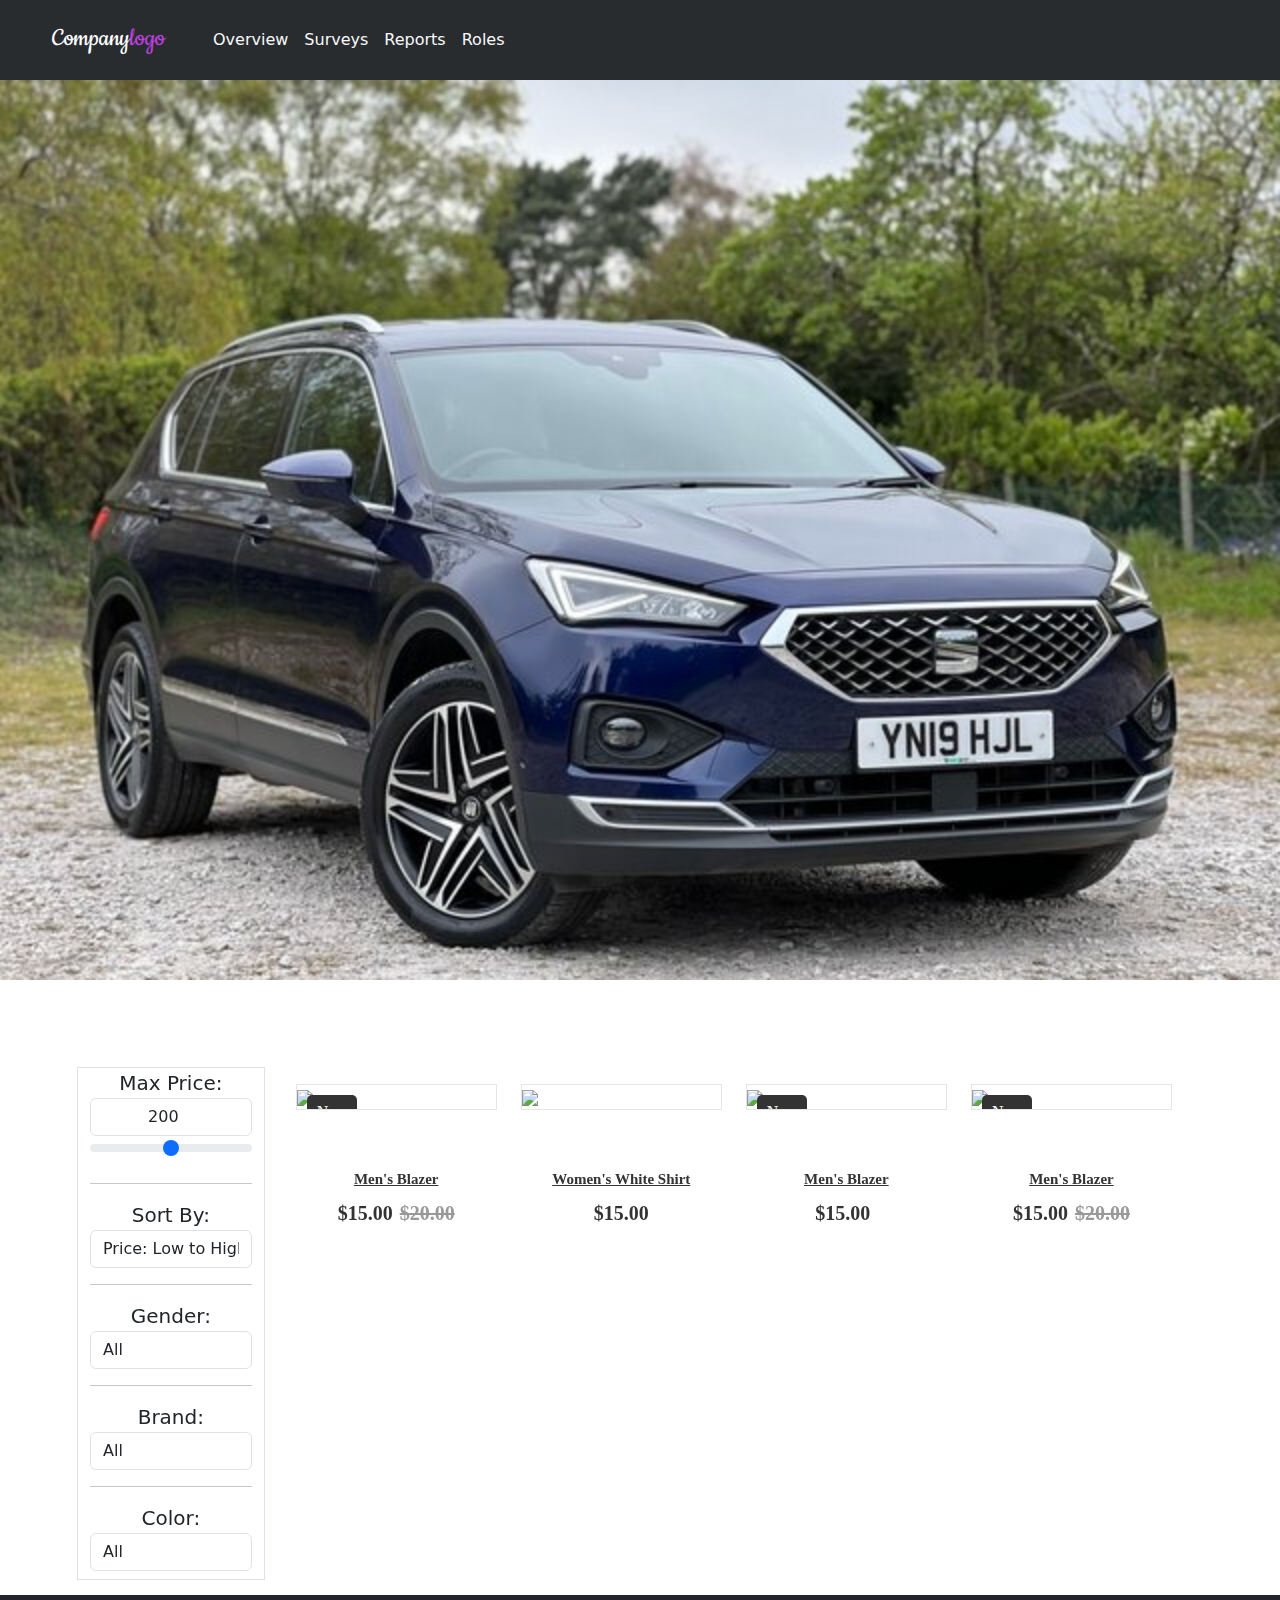
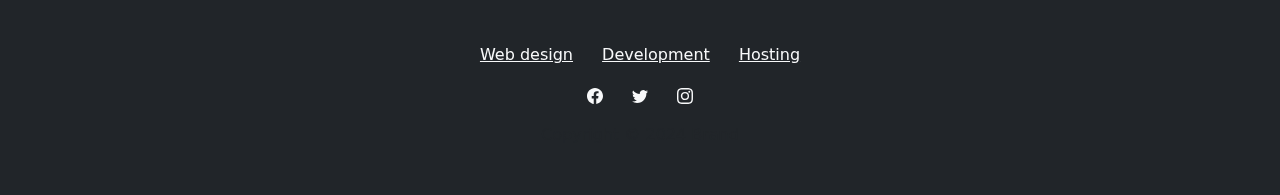
==== index.html @ 3baed70a "la til alle filene fra BootStrap Studio" ====
<!DOCTYPE html>
<html data-bs-theme="light" lang="en">

<head>
    <meta charset="utf-8">
    <meta name="viewport" content="width=device-width, initial-scale=1.0, shrink-to-fit=no">
    <title>Untitled</title>
    <link rel="stylesheet" href="assets/bootstrap/css/bootstrap.min.css">
    <link rel="stylesheet" href="https://fonts.googleapis.com/css?family=Cookie">
    <link rel="stylesheet" href="assets/css/swiper-icons.css">
    <link rel="stylesheet" href="assets/css/canito-detalle-producto.css">
    <link rel="stylesheet" href="assets/css/Footer-Dark-icons.css">
    <link rel="stylesheet" href="assets/css/Pretty-Header-.css">
    <link rel="stylesheet" href="assets/css/shopping-ecommerce-products.css">
    <link rel="stylesheet" href="assets/css/Simple-Slider-swiper-bundle.min.css">
    <link rel="stylesheet" href="assets/css/Simple-Slider.css">
    <link rel="stylesheet" href="assets/css/Video-Parallax-Background-video-parallax.css">
</head>

<body>
    <nav class="navbar navbar-expand-md custom-header navbar-light">
        <div class="container-fluid">
            <div><a class="navbar-brand" href="index.html">Company<span>logo </span> </a><button data-bs-toggle="collapse" class="navbar-toggler" data-bs-target="#navbar-collapse"><span class="visually-hidden">Toggle navigation</span><span class="navbar-toggler-icon"></span></button></div>
            <div class="collapse navbar-collapse" id="navbar-collapse">
                <ul class="navbar-nav links">
                    <li class="nav-item"><a class="nav-link link-light" href="untitled.html" style="color: var(--bs-navbar-color);">Overview </a></li>
                    <li class="nav-item"><a class="nav-link link-light" href="#">Surveys </a></li>
                    <li class="nav-item"><a class="nav-link link-light" href="#"> Reports</a></li>
                    <li class="nav-item"><a class="nav-link link-light custom-navbar" href="#"> Roles</a></li>
                </ul>
                <ul class="navbar-nav ms-auto"></ul>
            </div>
        </div>
    </nav>
    <div class="container-fluid text-center d-lg-flex d-flex justify-content-center align-items-center align-content-center align-items-lg-center video-parallax-container" style="background: url(&quot;assets/img/bil.jpg&quot;) no-repeat;background-size: cover;">
        <div class="col-6 col-lg-6 offset-lg-0">
            <p></p>
        </div><video autoplay="" loop="" muted="">
            <source src="http://thenewcode.com/assets/videos/polina.mp4" type="video/mp4" wp-acf="[{'type':'url','name':'video','label':'Video','wrapper':{'width':30}}]" wp-attr="[{'target':'src','replace':'%1'}]">
        </video>
    </div>
    <div class="container mtr-5 mb-2">
        <div class="row">
            <div class="col-md-2 col-12 border">
                <p class="lead text-center mb-0">Max Price:</p><input type="number" class="form-control text-center" value="200"><input class="form-range w-100" type="range" min="0" max="200">
                <hr>
                <p class="lead text-center mb-0">Sort By:</p><select class="form-control" name="sort">
                    <option value="all" selected="">Price: Low to High</option>
                    <option value="reviews">Reviews</option>
                    <option value="price_high">Price: High to Low</option>
                    <option value="newest">Newest Arrivals</option>
                </select>
                <hr>
                <p class="lead text-center mb-0">Gender:</p><select class="form-control" name="gender">
                    <option value="all" selected="">All</option>
                    <option value="male">Male</option>
                    <option value="female">Female</option>
                    <option value="unisex">Unisex</option>
                </select>
                <hr>
                <p class="lead text-center mb-0">Brand:</p><select class="form-control" name="brand">
                    <option value="all" selected="">All</option>
                    <option value="Nike">Nike</option>
                </select>
                <hr>
                <p class="lead text-center mb-0">Color:</p><select class="form-control mb-2" name="color">
                    <option value="all" selected="">All</option>
                    <option value="orange">Orange</option>
                </select>
            </div>
            <div class="col-md-10 col-12">
                <div class="shopping-grid">
                    <div class="container">
                        <div class="row">
                            <div class="col-md-3 col-sm-6">
                                <div class="product-grid7">
                                    <div class="product-image7"><a href="#"><img src="img-1.jpg" class="pic-1"><img src="img-2.jpg" class="pic-2"></a>
                                        <ul class="social">
                                            <li><a class="fa fa-search"></a></li>
                                            <li><a class="fa fa-shopping-bag"></a></li>
                                            <li><a class="fa fa-shopping-cart"></a></li>
                                        </ul><span class="product-new-label">New</span>
                                    </div>
                                    <div class="product-content">
                                        <h3 class="title"><a href="#">Men's Blazer</a></h3>
                                        <ul class="rating">
                                            <li class="fa fa-star"></li>
                                            <li class="fa fa-star"></li>
                                            <li class="fa fa-star"></li>
                                            <li class="fa fa-star"></li>
                                            <li class="fa fa-star"></li>
                                        </ul>
                                        <div class="price"><span>$15.00</span><span>$20.00</span></div>
                                    </div>
                                </div>
                            </div>
                            <div class="col-md-3 col-sm-6">
                                <div class="product-grid7">
                                    <div class="product-image7"><a href="#"><img src="img-3.jpg" class="pic-1"><img src="img-4.jpg" class="pic-2"></a>
                                        <ul class="social">
                                            <li><a class="fa fa-search"></a></li>
                                            <li><a class="fa fa-shopping-bag"></a></li>
                                            <li><a class="fa fa-shopping-cart"></a></li>
                                        </ul>
                                    </div>
                                    <div class="product-content">
                                        <h3 class="title"><a href="#">Women's White Shirt</a></h3>
                                        <ul class="rating">
                                            <li class="fa fa-star"></li>
                                            <li class="fa fa-star"></li>
                                            <li class="fa fa-star"></li>
                                            <li class="fa fa-star"></li>
                                            <li class="fa fa-star"></li>
                                        </ul>
                                        <div class="price"><span>$15.00</span></div>
                                    </div>
                                </div>
                            </div>
                            <div class="col-md-3 col-sm-6">
                                <div class="product-grid7">
                                    <div class="product-image7"><a href="#"><img src="img-5.jpg" class="pic-1"><img src="img-6.jpg" class="pic-2"></a>
                                        <ul class="social">
                                            <li><a class="fa fa-search"></a></li>
                                            <li><a class="fa fa-shopping-bag"></a></li>
                                            <li><a class="fa fa-shopping-cart"></a></li>
                                        </ul><span class="product-new-label">New</span>
                                    </div>
                                    <div class="product-content">
                                        <h3 class="title"><a href="#">Men's Blazer</a></h3>
                                        <ul class="rating">
                                            <li class="fa fa-star"></li>
                                            <li class="fa fa-star"></li>
                                            <li class="fa fa-star"></li>
                                            <li class="fa fa-star"></li>
                                            <li class="fa fa-star"></li>
                                        </ul>
                                        <div class="price"><span>$15.00</span><span></span></div>
                                    </div>
                                </div>
                            </div>
                            <div class="col-md-3 col-sm-6">
                                <div class="product-grid7">
                                    <div class="product-image7"><a href="#"><img src="img-7.jpg" class="pic-1"><img src="img-8.jpg" class="pic-2"></a>
                                        <ul class="social">
                                            <li><a class="fa fa-search"></a></li>
                                            <li><a class="fa fa-shopping-bag"></a></li>
                                            <li><a class="fa fa-shopping-cart"></a></li>
                                        </ul><span class="product-new-label">New</span>
                                    </div>
                                    <div class="product-content">
                                        <h3 class="title"><a href="#">Men's Blazer</a></h3>
                                        <ul class="rating">
                                            <li class="fa fa-star"></li>
                                            <li class="fa fa-star"></li>
                                            <li class="fa fa-star"></li>
                                            <li class="fa fa-star"></li>
                                            <li class="fa fa-star"></li>
                                        </ul>
                                        <div class="price"><span>$15.00</span><span>$20.00</span></div>
                                    </div>
                                </div>
                            </div>
                        </div>
                    </div>
                </div>
            </div>
        </div>
    </div>
    <footer class="text-center bg-dark">
        <div class="container text-white py-4 py-lg-5">
            <ul class="list-inline">
                <li class="list-inline-item me-4"><a class="link-light" href="#">Web design</a></li>
                <li class="list-inline-item me-4"><a class="link-light" href="#">Development</a></li>
                <li class="list-inline-item"><a class="link-light" href="#">Hosting</a></li>
            </ul>
            <ul class="list-inline">
                <li class="list-inline-item me-4"><svg xmlns="http://www.w3.org/2000/svg" width="1em" height="1em" fill="currentColor" viewBox="0 0 16 16" class="bi bi-facebook text-light">
                        <path d="M16 8.049c0-4.446-3.582-8.05-8-8.05C3.58 0-.002 3.603-.002 8.05c0 4.017 2.926 7.347 6.75 7.951v-5.625h-2.03V8.05H6.75V6.275c0-2.017 1.195-3.131 3.022-3.131.876 0 1.791.157 1.791.157v1.98h-1.009c-.993 0-1.303.621-1.303 1.258v1.51h2.218l-.354 2.326H9.25V16c3.824-.604 6.75-3.934 6.75-7.951"></path>
                    </svg></li>
                <li class="list-inline-item me-4"><svg xmlns="http://www.w3.org/2000/svg" width="1em" height="1em" fill="currentColor" viewBox="0 0 16 16" class="bi bi-twitter text-light">
                        <path d="M5.026 15c6.038 0 9.341-5.003 9.341-9.334 0-.14 0-.282-.006-.422A6.685 6.685 0 0 0 16 3.542a6.658 6.658 0 0 1-1.889.518 3.301 3.301 0 0 0 1.447-1.817 6.533 6.533 0 0 1-2.087.793A3.286 3.286 0 0 0 7.875 6.03a9.325 9.325 0 0 1-6.767-3.429 3.289 3.289 0 0 0 1.018 4.382A3.323 3.323 0 0 1 .64 6.575v.045a3.288 3.288 0 0 0 2.632 3.218 3.203 3.203 0 0 1-.865.115 3.23 3.23 0 0 1-.614-.057 3.283 3.283 0 0 0 3.067 2.277A6.588 6.588 0 0 1 .78 13.58a6.32 6.32 0 0 1-.78-.045A9.344 9.344 0 0 0 5.026 15"></path>
                    </svg></li>
                <li class="list-inline-item"><svg xmlns="http://www.w3.org/2000/svg" width="1em" height="1em" fill="currentColor" viewBox="0 0 16 16" class="bi bi-instagram text-light">
                        <path d="M8 0C5.829 0 5.556.01 4.703.048 3.85.088 3.269.222 2.76.42a3.917 3.917 0 0 0-1.417.923A3.927 3.927 0 0 0 .42 2.76C.222 3.268.087 3.85.048 4.7.01 5.555 0 5.827 0 8.001c0 2.172.01 2.444.048 3.297.04.852.174 1.433.372 1.942.205.526.478.972.923 1.417.444.445.89.719 1.416.923.51.198 1.09.333 1.942.372C5.555 15.99 5.827 16 8 16s2.444-.01 3.298-.048c.851-.04 1.434-.174 1.943-.372a3.916 3.916 0 0 0 1.416-.923c.445-.445.718-.891.923-1.417.197-.509.332-1.09.372-1.942C15.99 10.445 16 10.173 16 8s-.01-2.445-.048-3.299c-.04-.851-.175-1.433-.372-1.941a3.926 3.926 0 0 0-.923-1.417A3.911 3.911 0 0 0 13.24.42c-.51-.198-1.092-.333-1.943-.372C10.443.01 10.172 0 7.998 0h.003zm-.717 1.442h.718c2.136 0 2.389.007 3.232.046.78.035 1.204.166 1.486.275.373.145.64.319.92.599.28.28.453.546.598.92.11.281.24.705.275 1.485.039.843.047 1.096.047 3.231s-.008 2.389-.047 3.232c-.035.78-.166 1.203-.275 1.485a2.47 2.47 0 0 1-.599.919c-.28.28-.546.453-.92.598-.28.11-.704.24-1.485.276-.843.038-1.096.047-3.232.047s-2.39-.009-3.233-.047c-.78-.036-1.203-.166-1.485-.276a2.478 2.478 0 0 1-.92-.598 2.48 2.48 0 0 1-.6-.92c-.109-.281-.24-.705-.275-1.485-.038-.843-.046-1.096-.046-3.233 0-2.136.008-2.388.046-3.231.036-.78.166-1.204.276-1.486.145-.373.319-.64.599-.92.28-.28.546-.453.92-.598.282-.11.705-.24 1.485-.276.738-.034 1.024-.044 2.515-.045v.002zm4.988 1.328a.96.96 0 1 0 0 1.92.96.96 0 0 0 0-1.92zm-4.27 1.122a4.109 4.109 0 1 0 0 8.217 4.109 4.109 0 0 0 0-8.217zm0 1.441a2.667 2.667 0 1 1 0 5.334 2.667 2.667 0 0 1 0-5.334"></path>
                    </svg></li>
            </ul>
            <p class="text-muted mb-0">Copyright © 2024 Brand</p>
        </div>
    </footer>
    <script src="assets/bootstrap/js/bootstrap.min.js"></script>
    <script src="assets/js/Simple-Slider-swiper-bundle.min.js"></script>
    <script src="assets/js/Simple-Slider.js"></script>
    <script src="assets/js/Video-Parallax-Background-video-parallax.js"></script>
</body>

</html>
---- assets/css/canito-detalle-producto.css ----
.row {
  padding: 7px;
}
---- assets/css/Footer-Dark-icons.css ----
.bs-icon {
  --bs-icon-size: .75rem;
  display: flex;
  flex-shrink: 0;
  justify-content: center;
  align-items: center;
  font-size: var(--bs-icon-size);
  width: calc(var(--bs-icon-size) * 2);
  height: calc(var(--bs-icon-size) * 2);
  color: var(--bs-primary);
}

.bs-icon-xs {
  --bs-icon-size: 1rem;
  width: calc(var(--bs-icon-size) * 1.5);
  height: calc(var(--bs-icon-size) * 1.5);
}

.bs-icon-sm {
  --bs-icon-size: 1rem;
}

.bs-icon-md {
  --bs-icon-size: 1.5rem;
}

.bs-icon-lg {
  --bs-icon-size: 2rem;
}

.bs-icon-xl {
  --bs-icon-size: 2.5rem;
}

.bs-icon.bs-icon-primary {
  color: var(--bs-white);
  background: var(--bs-primary);
}

.bs-icon.bs-icon-primary-light {
  color: var(--bs-primary);
  background: rgba(var(--bs-primary-rgb), .2);
}

.bs-icon.bs-icon-semi-white {
  color: var(--bs-primary);
  background: rgba(255, 255, 255, .5);
}

.bs-icon.bs-icon-rounded {
  border-radius: .5rem;
}

.bs-icon.bs-icon-circle {
  border-radius: 50%;
}
---- assets/css/Pretty-Header-.css ----
.custom-header {
  background: #292c2f;
  padding: 20px 40px;
  box-sizing: border-box;
  border: 0;
  border-radius: 0;
}

.custom-header a.navbar-brand {
  color: #fff;
  font: normal 28px Cookie, Arial, Helvetica, sans-serif;
  line-height: 0.5;
  margin-right: 40px;
  background: #292c2f;
}

.custom-header a.navbar-brand span {
  color: #bc40df;
}

.custom-header ul.nav.navbar-nav.links li a {
  font: 14px Arial, Helvetica, sans-serif;
  opacity: 0.9;
  text-decoration: none;
  color: #fff;
  background: #292c2f;
  border: 0;
}

.custom-header ul.nav.navbar-nav li a:hover {
  opacity: 1;
}

.custom-header .badge {
  position: absolute;
  top: 4px;
  border-radius: 2px;
  font-size: 11px;
  color: #fff;
  background-color: #2A6A92;
  padding: 2px 4px;
  font-weight: normal;
}

.custom-header li.dropdown, .custom-header li.dropdown.open {
  background: #3a3c3e;
}

.custom-header li.dropdown .dropdown-toggle {
  border-radius: 2px;
  color: #fff;
  padding: 8px 14px;
  background: #3a3c3e;
  opacity: 0.9;
  border: 0;
  margin: 0;
}

.custom-header li.dropdown .dropdown-toggle:focus, .custom-header li.dropdown .dropdown-toggle:hover, .custom-header li.dropdown .dropdown-toggle:active {
  background: #3a3c3e;
  color: #fff;
}

.custom-header ul.nav.navbar-nav.navbar-right .dropdown li a {
  font: bold 13px Arial, Helvetica, sans-serif;
}

img.dropdown-image {
  border-radius: 50%;
  width: 32px;
  margin-left: 10px;
}

.custom-header .dropdown ul {
  background-color: #3a3c3e;
  border: 0;
  min-width: 140px;
}

.custom-header .dropdown ul li {
  background-color: #3a3c3e;
  padding: 7px;
  text-align: center;
}

.custom-header .dropdown ul li a {
  background: #3a3c3e;
  border-radius: 2px;
  color: #fff;
  padding: 0;
}

.custom-header .dropdown ul li a:active, .custom-header .dropdown ul li a:focus, .custom-header .dropdown ul li a:hover {
  background: #3a3c3e;
}

.custom-header .dropdown ul li.active a {
  color: #e9ac09 !important;
}
---- assets/css/shopping-ecommerce-products.css ----
.mtr-5, .myr-5 {
  margin-top: 5rem!important;
}

.product-grid7 {
  font-family: 'Roboto Slab',serif;
  position: relative;
  z-index: 1;
}

.product-grid7 .product-image7 {
  border: 1px solid rgba(0,0,0,.1);
  overflow: hidden;
  perspective: 1500px;
  position: relative;
  transition: all .3s ease 0s;
}

.product-grid7 .product-image7 a {
  display: block;
}

.product-grid7 .product-image7 img {
  width: 100%;
  height: auto;
}

.product-grid7 .pic-1 {
  opacity: 1;
  transition: all .5s ease-out 0s;
}

.product-grid7 .pic-2 {
  opacity: 0;
  transform: rotateY(-90deg);
  position: absolute;
  top: 0;
  left: 0;
  transition: all .5s ease-out 0s;
}

.product-grid7:hover .pic-2 {
  opacity: 1;
  transform: rotateY(0);
}

.product-grid7 .social {
  padding: 0;
  margin: 0;
  list-style: none;
  position: absolute;
  bottom: 3px;
  left: -20%;
  z-index: 1;
  transition: all .5s ease 0s;
}

.product-grid7:hover .social {
  left: 17px;
}

.product-grid7 .social li a {
  color: #fff;
  background-color: #333;
  font-size: 16px;
  line-height: 40px;
  text-align: center;
  height: 40px;
  width: 40px;
  margin: 15px 0;
  border-radius: 50%;
  display: block;
  transition: all .5s ease-in-out;
}

.product-grid7 .social li a:hover {
  color: #fff;
  background-color: #0062cc;
}

.product-grid7 .product-new-label {
  color: #fff;
  background-color: #333;
  padding: 5px 10px;
  border-radius: 5px;
  display: block;
  position: absolute;
  top: 10px;
  left: 10px;
}

.product-grid7 .product-content {
  text-align: center;
  padding: 20px 0 0;
}

.product-grid7 .title {
  font-size: 15px;
  font-weight: 600;
  text-transform: capitalize;
  margin: 0 0 10px;
  transition: all .3s ease 0s;
}

.product-grid7 .title a {
  color: #333;
}

.product-grid7 .title a:hover {
  color: #78e08f;
}

.product-grid7 .rating {
  color: #0062cc;
  font-size: 12px;
  padding: 0;
  margin: 0 0 10px;
  list-style: none;
}

.product-grid7 .price {
  color: #333;
  font-size: 20px;
  font-family: Lora,serif;
  font-weight: 700;
  margin-bottom: 8px;
  text-align: center;
  transition: all .3s;
}

.product-grid7 .price span:nth-child(2) {
  color: #999;
  text-decoration: line-through;
  margin-left: 7px;
  display: inline-block;
}

@media only screen and (max-width:990px) {
  .product-grid7 {
    margin-bottom: 30px;
  }
}

.shopping-grid {
  margin-top: 10px;
  width: 100%;
  overflow: hidden;
}

.shopping-grid h3 {
  font-family: 'Roboto';
  font-size: 32px;
  margin-bottom: 40px;
  padding-top: 40px;
}
---- assets/css/Simple-Slider.css ----
.simple-slider .swiper-slide {
  height: 500px;
  background-repeat: no-repeat;
  background-size: cover;
  background-position: center;
}

.simple-slider .swiper-button-next, .simple-slider .swiper-button-prev {
  width: 50px;
  margin-left: 20px;
  margin-right: 20px;
}

@media (max-width:767px) {
  .simple-slider .swiper-button-next, .simple-slider .swiper-button-prev {
    display: none;
  }
}

@media (max-width:767px) {
  .simple-slider .swiper-slide {
    height: 360px;
  }
}
---- assets/css/Video-Parallax-Background-video-parallax.css ----
.video-parallax-container video {
  top: 50%;
  left: 50%;
  min-width: 100vw;
  min-height: 100%;
  width: auto;
  height: auto;
  z-index: -100;
  transform: translateX(-50%) translateY(-50%);
  background-size: cover;
  transition: 1s opacity;
  -webkit-transition-position: fixed;
  position: fixed;
  overflow: hidden;
}

.video-parallax-container {
  height: 100vh;
  overflow: hidden;
}
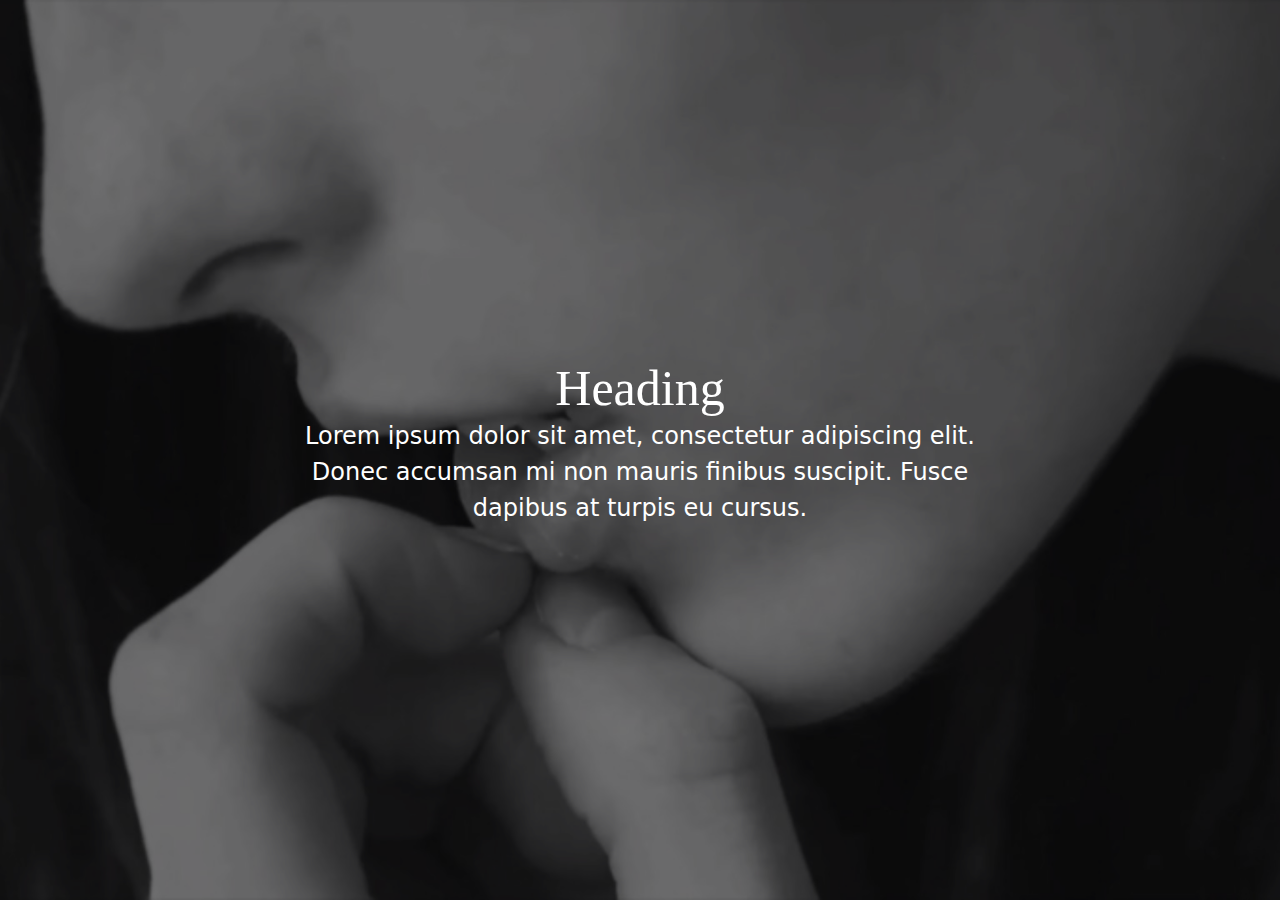
==== commit 027c63ee: "jobber på innlogging" ====
--- a/index.html
+++ b/index.html
@@ -6,191 +6,23 @@
     <meta name="viewport" content="width=device-width, initial-scale=1.0, shrink-to-fit=no">
     <title>Untitled</title>
     <link rel="stylesheet" href="assets/bootstrap/css/bootstrap.min.css">
-    <link rel="stylesheet" href="https://fonts.googleapis.com/css?family=Cookie">
-    <link rel="stylesheet" href="assets/css/swiper-icons.css">
-    <link rel="stylesheet" href="assets/css/canito-detalle-producto.css">
-    <link rel="stylesheet" href="assets/css/Footer-Dark-icons.css">
-    <link rel="stylesheet" href="assets/css/Pretty-Header-.css">
-    <link rel="stylesheet" href="assets/css/shopping-ecommerce-products.css">
-    <link rel="stylesheet" href="assets/css/Simple-Slider-swiper-bundle.min.css">
-    <link rel="stylesheet" href="assets/css/Simple-Slider.css">
-    <link rel="stylesheet" href="assets/css/Video-Parallax-Background-video-parallax.css">
+    <link rel="stylesheet" href="assets/css/Video-Parallax-Background-v2-multiple-parallax.css">
 </head>
 
 <body>
-    <nav class="navbar navbar-expand-md custom-header navbar-light">
-        <div class="container-fluid">
-            <div><a class="navbar-brand" href="index.html">Company<span>logo </span> </a><button data-bs-toggle="collapse" class="navbar-toggler" data-bs-target="#navbar-collapse"><span class="visually-hidden">Toggle navigation</span><span class="navbar-toggler-icon"></span></button></div>
-            <div class="collapse navbar-collapse" id="navbar-collapse">
-                <ul class="navbar-nav links">
-                    <li class="nav-item"><a class="nav-link link-light" href="untitled.html" style="color: var(--bs-navbar-color);">Overview </a></li>
-                    <li class="nav-item"><a class="nav-link link-light" href="#">Surveys </a></li>
-                    <li class="nav-item"><a class="nav-link link-light" href="#"> Reports</a></li>
-                    <li class="nav-item"><a class="nav-link link-light custom-navbar" href="#"> Roles</a></li>
-                </ul>
-                <ul class="navbar-nav ms-auto"></ul>
+    <div class="parallax">
+        <div class="container d-flex justify-content-center align-items-center parallax-content" style="height:100vh;">
+            <div class="col-12 col-md-10 col-lg-8 d-flex justify-content-center flex-column">
+                <h1>Heading</h1>
+                <p>Lorem ipsum dolor sit amet, consectetur adipiscing elit. Donec accumsan mi non mauris finibus suscipit. Fusce dapibus at turpis eu cursus.</p>
             </div>
-        </div>
-    </nav>
-    <div class="container-fluid text-center d-lg-flex d-flex justify-content-center align-items-center align-content-center align-items-lg-center video-parallax-container" style="background: url(&quot;assets/img/bil.jpg&quot;) no-repeat;background-size: cover;">
-        <div class="col-6 col-lg-6 offset-lg-0">
-            <p></p>
-        </div><video autoplay="" loop="" muted="">
-            <source src="http://thenewcode.com/assets/videos/polina.mp4" type="video/mp4" wp-acf="[{'type':'url','name':'video','label':'Video','wrapper':{'width':30}}]" wp-attr="[{'target':'src','replace':'%1'}]">
+        </div><video class="parallax-background" autoplay="" loop="" muted="">
+            <source src="http://thenewcode.com/assets/videos/polina.mp4" type="video/mp4" wp-acf="[{'type':'url','name':'video','label':'Video','wrapper':{'width':25}},{'type':'text','name':'video_css','label':'Video CSS (eg. filters)','wrapper':{'width':25}}]" wp-attr="[{'target':'src','replace':'%1'},{'target':'parent_style','replace':'%2'}]">
         </video>
+        <div class="parallax-placeholder" style="background-image:url(&quot;assets/img/placeholder.jpg&quot;);"></div>
     </div>
-    <div class="container mtr-5 mb-2">
-        <div class="row">
-            <div class="col-md-2 col-12 border">
-                <p class="lead text-center mb-0">Max Price:</p><input type="number" class="form-control text-center" value="200"><input class="form-range w-100" type="range" min="0" max="200">
-                <hr>
-                <p class="lead text-center mb-0">Sort By:</p><select class="form-control" name="sort">
-                    <option value="all" selected="">Price: Low to High</option>
-                    <option value="reviews">Reviews</option>
-                    <option value="price_high">Price: High to Low</option>
-                    <option value="newest">Newest Arrivals</option>
-                </select>
-                <hr>
-                <p class="lead text-center mb-0">Gender:</p><select class="form-control" name="gender">
-                    <option value="all" selected="">All</option>
-                    <option value="male">Male</option>
-                    <option value="female">Female</option>
-                    <option value="unisex">Unisex</option>
-                </select>
-                <hr>
-                <p class="lead text-center mb-0">Brand:</p><select class="form-control" name="brand">
-                    <option value="all" selected="">All</option>
-                    <option value="Nike">Nike</option>
-                </select>
-                <hr>
-                <p class="lead text-center mb-0">Color:</p><select class="form-control mb-2" name="color">
-                    <option value="all" selected="">All</option>
-                    <option value="orange">Orange</option>
-                </select>
-            </div>
-            <div class="col-md-10 col-12">
-                <div class="shopping-grid">
-                    <div class="container">
-                        <div class="row">
-                            <div class="col-md-3 col-sm-6">
-                                <div class="product-grid7">
-                                    <div class="product-image7"><a href="#"><img src="img-1.jpg" class="pic-1"><img src="img-2.jpg" class="pic-2"></a>
-                                        <ul class="social">
-                                            <li><a class="fa fa-search"></a></li>
-                                            <li><a class="fa fa-shopping-bag"></a></li>
-                                            <li><a class="fa fa-shopping-cart"></a></li>
-                                        </ul><span class="product-new-label">New</span>
-                                    </div>
-                                    <div class="product-content">
-                                        <h3 class="title"><a href="#">Men's Blazer</a></h3>
-                                        <ul class="rating">
-                                            <li class="fa fa-star"></li>
-                                            <li class="fa fa-star"></li>
-                                            <li class="fa fa-star"></li>
-                                            <li class="fa fa-star"></li>
-                                            <li class="fa fa-star"></li>
-                                        </ul>
-                                        <div class="price"><span>$15.00</span><span>$20.00</span></div>
-                                    </div>
-                                </div>
-                            </div>
-                            <div class="col-md-3 col-sm-6">
-                                <div class="product-grid7">
-                                    <div class="product-image7"><a href="#"><img src="img-3.jpg" class="pic-1"><img src="img-4.jpg" class="pic-2"></a>
-                                        <ul class="social">
-                                            <li><a class="fa fa-search"></a></li>
-                                            <li><a class="fa fa-shopping-bag"></a></li>
-                                            <li><a class="fa fa-shopping-cart"></a></li>
-                                        </ul>
-                                    </div>
-                                    <div class="product-content">
-                                        <h3 class="title"><a href="#">Women's White Shirt</a></h3>
-                                        <ul class="rating">
-                                            <li class="fa fa-star"></li>
-                                            <li class="fa fa-star"></li>
-                                            <li class="fa fa-star"></li>
-                                            <li class="fa fa-star"></li>
-                                            <li class="fa fa-star"></li>
-                                        </ul>
-                                        <div class="price"><span>$15.00</span></div>
-                                    </div>
-                                </div>
-                            </div>
-                            <div class="col-md-3 col-sm-6">
-                                <div class="product-grid7">
-                                    <div class="product-image7"><a href="#"><img src="img-5.jpg" class="pic-1"><img src="img-6.jpg" class="pic-2"></a>
-                                        <ul class="social">
-                                            <li><a class="fa fa-search"></a></li>
-                                            <li><a class="fa fa-shopping-bag"></a></li>
-                                            <li><a class="fa fa-shopping-cart"></a></li>
-                                        </ul><span class="product-new-label">New</span>
-                                    </div>
-                                    <div class="product-content">
-                                        <h3 class="title"><a href="#">Men's Blazer</a></h3>
-                                        <ul class="rating">
-                                            <li class="fa fa-star"></li>
-                                            <li class="fa fa-star"></li>
-                                            <li class="fa fa-star"></li>
-                                            <li class="fa fa-star"></li>
-                                            <li class="fa fa-star"></li>
-                                        </ul>
-                                        <div class="price"><span>$15.00</span><span></span></div>
-                                    </div>
-                                </div>
-                            </div>
-                            <div class="col-md-3 col-sm-6">
-                                <div class="product-grid7">
-                                    <div class="product-image7"><a href="#"><img src="img-7.jpg" class="pic-1"><img src="img-8.jpg" class="pic-2"></a>
-                                        <ul class="social">
-                                            <li><a class="fa fa-search"></a></li>
-                                            <li><a class="fa fa-shopping-bag"></a></li>
-                                            <li><a class="fa fa-shopping-cart"></a></li>
-                                        </ul><span class="product-new-label">New</span>
-                                    </div>
-                                    <div class="product-content">
-                                        <h3 class="title"><a href="#">Men's Blazer</a></h3>
-                                        <ul class="rating">
-                                            <li class="fa fa-star"></li>
-                                            <li class="fa fa-star"></li>
-                                            <li class="fa fa-star"></li>
-                                            <li class="fa fa-star"></li>
-                                            <li class="fa fa-star"></li>
-                                        </ul>
-                                        <div class="price"><span>$15.00</span><span>$20.00</span></div>
-                                    </div>
-                                </div>
-                            </div>
-                        </div>
-                    </div>
-                </div>
-            </div>
-        </div>
-    </div>
-    <footer class="text-center bg-dark">
-        <div class="container text-white py-4 py-lg-5">
-            <ul class="list-inline">
-                <li class="list-inline-item me-4"><a class="link-light" href="#">Web design</a></li>
-                <li class="list-inline-item me-4"><a class="link-light" href="#">Development</a></li>
-                <li class="list-inline-item"><a class="link-light" href="#">Hosting</a></li>
-            </ul>
-            <ul class="list-inline">
-                <li class="list-inline-item me-4"><svg xmlns="http://www.w3.org/2000/svg" width="1em" height="1em" fill="currentColor" viewBox="0 0 16 16" class="bi bi-facebook text-light">
-                        <path d="M16 8.049c0-4.446-3.582-8.05-8-8.05C3.58 0-.002 3.603-.002 8.05c0 4.017 2.926 7.347 6.75 7.951v-5.625h-2.03V8.05H6.75V6.275c0-2.017 1.195-3.131 3.022-3.131.876 0 1.791.157 1.791.157v1.98h-1.009c-.993 0-1.303.621-1.303 1.258v1.51h2.218l-.354 2.326H9.25V16c3.824-.604 6.75-3.934 6.75-7.951"></path>
-                    </svg></li>
-                <li class="list-inline-item me-4"><svg xmlns="http://www.w3.org/2000/svg" width="1em" height="1em" fill="currentColor" viewBox="0 0 16 16" class="bi bi-twitter text-light">
-                        <path d="M5.026 15c6.038 0 9.341-5.003 9.341-9.334 0-.14 0-.282-.006-.422A6.685 6.685 0 0 0 16 3.542a6.658 6.658 0 0 1-1.889.518 3.301 3.301 0 0 0 1.447-1.817 6.533 6.533 0 0 1-2.087.793A3.286 3.286 0 0 0 7.875 6.03a9.325 9.325 0 0 1-6.767-3.429 3.289 3.289 0 0 0 1.018 4.382A3.323 3.323 0 0 1 .64 6.575v.045a3.288 3.288 0 0 0 2.632 3.218 3.203 3.203 0 0 1-.865.115 3.23 3.23 0 0 1-.614-.057 3.283 3.283 0 0 0 3.067 2.277A6.588 6.588 0 0 1 .78 13.58a6.32 6.32 0 0 1-.78-.045A9.344 9.344 0 0 0 5.026 15"></path>
-                    </svg></li>
-                <li class="list-inline-item"><svg xmlns="http://www.w3.org/2000/svg" width="1em" height="1em" fill="currentColor" viewBox="0 0 16 16" class="bi bi-instagram text-light">
-                        <path d="M8 0C5.829 0 5.556.01 4.703.048 3.85.088 3.269.222 2.76.42a3.917 3.917 0 0 0-1.417.923A3.927 3.927 0 0 0 .42 2.76C.222 3.268.087 3.85.048 4.7.01 5.555 0 5.827 0 8.001c0 2.172.01 2.444.048 3.297.04.852.174 1.433.372 1.942.205.526.478.972.923 1.417.444.445.89.719 1.416.923.51.198 1.09.333 1.942.372C5.555 15.99 5.827 16 8 16s2.444-.01 3.298-.048c.851-.04 1.434-.174 1.943-.372a3.916 3.916 0 0 0 1.416-.923c.445-.445.718-.891.923-1.417.197-.509.332-1.09.372-1.942C15.99 10.445 16 10.173 16 8s-.01-2.445-.048-3.299c-.04-.851-.175-1.433-.372-1.941a3.926 3.926 0 0 0-.923-1.417A3.911 3.911 0 0 0 13.24.42c-.51-.198-1.092-.333-1.943-.372C10.443.01 10.172 0 7.998 0h.003zm-.717 1.442h.718c2.136 0 2.389.007 3.232.046.78.035 1.204.166 1.486.275.373.145.64.319.92.599.28.28.453.546.598.92.11.281.24.705.275 1.485.039.843.047 1.096.047 3.231s-.008 2.389-.047 3.232c-.035.78-.166 1.203-.275 1.485a2.47 2.47 0 0 1-.599.919c-.28.28-.546.453-.92.598-.28.11-.704.24-1.485.276-.843.038-1.096.047-3.232.047s-2.39-.009-3.233-.047c-.78-.036-1.203-.166-1.485-.276a2.478 2.478 0 0 1-.92-.598 2.48 2.48 0 0 1-.6-.92c-.109-.281-.24-.705-.275-1.485-.038-.843-.046-1.096-.046-3.233 0-2.136.008-2.388.046-3.231.036-.78.166-1.204.276-1.486.145-.373.319-.64.599-.92.28-.28.546-.453.92-.598.282-.11.705-.24 1.485-.276.738-.034 1.024-.044 2.515-.045v.002zm4.988 1.328a.96.96 0 1 0 0 1.92.96.96 0 0 0 0-1.92zm-4.27 1.122a4.109 4.109 0 1 0 0 8.217 4.109 4.109 0 0 0 0-8.217zm0 1.441a2.667 2.667 0 1 1 0 5.334 2.667 2.667 0 0 1 0-5.334"></path>
-                    </svg></li>
-            </ul>
-            <p class="text-muted mb-0">Copyright © 2024 Brand</p>
-        </div>
-    </footer>
     <script src="assets/bootstrap/js/bootstrap.min.js"></script>
-    <script src="assets/js/Simple-Slider-swiper-bundle.min.js"></script>
-    <script src="assets/js/Simple-Slider.js"></script>
-    <script src="assets/js/Video-Parallax-Background-video-parallax.js"></script>
+    <script src="assets/js/Video-Parallax-Background-v2-multiple-parallax.js"></script>
 </body>
 
 </html>--- a/assets/css/Video-Parallax-Background-v2-multiple-parallax.css
+++ b/assets/css/Video-Parallax-Background-v2-multiple-parallax.css
@@ -0,0 +1,56 @@
+.parallax {
+  background-size: cover;
+  background-position: center;
+  background-attachment: fixed;
+  position: relative;
+}
+
+.parallax-background {
+  width: 0px;
+  height: auto;
+  display: none;
+  filter: brightness(50%);
+}
+
+.parallax-background, .parallax-placeholder {
+  filter: brightness(50%);
+}
+
+.parallax-placeholder {
+  position: absolute;
+  z-index: -200;
+  top: 0px;
+  left: 0px;
+  width: 100%;
+  height: 100%;
+  background-size: cover;
+  background-position: center;
+  background-attachment: fixed;
+}
+
+.parallax-content {
+  min-height: 70vh;
+  color: white;
+  padding: 2em 1rem;
+}
+
+.parallax-content p {
+  font-size: 1.5em;
+  text-align: center;
+}
+
+.parallax-content .btn {
+  width: 100px;
+  /*margin: auto;*/
+}
+
+.parallax-content h1 {
+  font-family: arial black;
+  font-size: 50px;
+  color: white;
+  margin: 0px;
+  text-align: center;
+  display: table-cell;
+  vertical-align: middle;
+}
+
